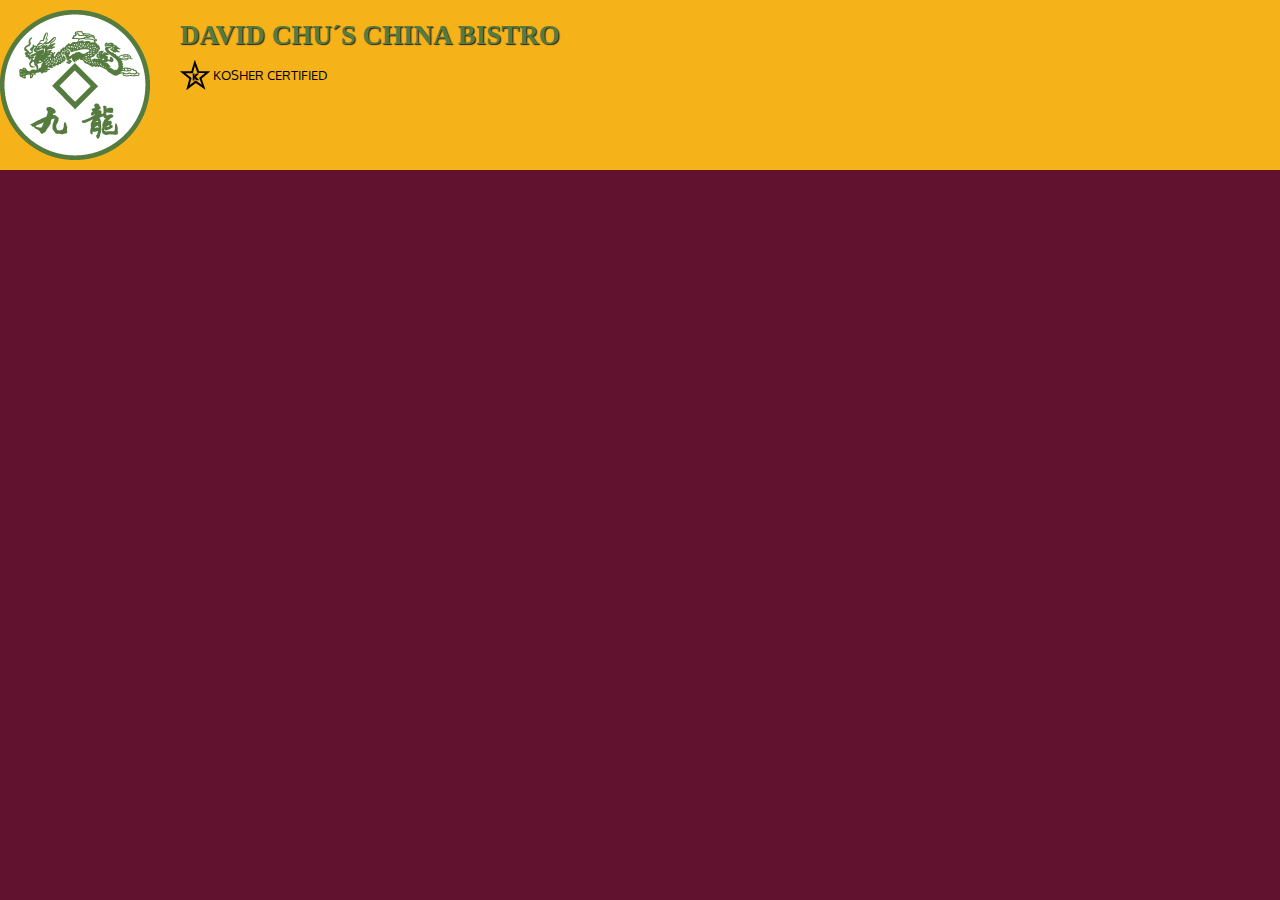
==== restaurant/index.html @ 2a60f64e "navbar part 1" ====
<!DOCTYPE html>
<html lang="es">

<head>

    <meta charset="UTF-8">
    <meta http-equiv="X-UA-Compatible" content="IE=edge">
    <meta name="viewport" content="width=device-width, initial-scale=1.0">

    <link rel="stylesheet" href="./css/bootstrap.min.css">
    <link rel="stylesheet" href="./css/styles.css">


    <link rel="preconnect" href="https://fonts.googleapis.com">
    <link rel="preconnect" href="https://fonts.gstatic.com" crossorigin>
    <link href="https://fonts.googleapis.com/css2?family=Oxygen:wght@300;400;700&display=swap" rel="stylesheet">

    <link rel="preconnect" href="https://fonts.googleapis.com">
    <link rel="preconnect" href="https://fonts.gstatic.com" crossorigin>
    <link href="https://fonts.googleapis.com/css2?family=Lora:ital,wght@0,400;0,500;0,600;0,700;1,400;1,500;1,600;1,700&display=swap" rel="stylesheet">

    <title>David Chu´s China Bistro</title>
</head>

<body>

    <header>
        <nav id="header-nav" class="navbar navbar-default">
            <div class="Container">
                <div class="navbar-header">
                    <a href="./index.html" class="pull-left visible-md visible-lg">
                        <div id="logo-img" alt="Logo image"></div>
                    </a>
                    <div class="navbar-brand">
                        <a href="./index.html"><h1>David Chu´s China Bistro</h1></a>
                        <p>
                            <img src="./css/star-k-logo.png" alt="Kosher certification">
                            <span>Kosher Certified</span>
                        </p>
                    </div>
                </div>
            </div>
        </nav>
    
    </header>


    <script src="./js/jquery-3.6.0.min.js"></script>
    <script src="./js/bootstrap.min.js"></script>
    <script src="./js/script.js"></script>
</body>

</html>
---- restaurant/css/styles.css ----
body{
    font-size: 16px;
    color: #fff;
    background-color: #61122f;
    font-family: Oxygen;
}

#header-nav{
    background-color: #f6b319;
    border-radius: 0;
    border: 0;
}

#logo-img{
    background: url(./restaurant-logo_large.png) no-repeat;
    width: 150px;
    height: 150px;
    margin: 10px 15px 10px 0;
}

.navbar-brand{
    padding-top: 25px;
}

.navbar-brand h1{ /*Restaurant name*/
    font-family: ´Lora´, serif;
    color: #557c3e;
    font-size: 1.5em;
    text-transform: uppercase;
    font-weight: bold;
    text-shadow: 1px 1px 1px #222;
    margin-top: 0;
    margin-bottom: 0;
    line-height: .75;
}

.navbar-brand a:hover, .navbar-brand a:focus{
    text-decoration: none;
}

.navbar-brand p{ /*Kosher cert*/
    color: #000;
    text-transform: uppercase;
    font-size: .7em;
    margin-top: 15px;
}

.navbar-brand p span{ /*Star-K*/
    vertical-align: middle;
}
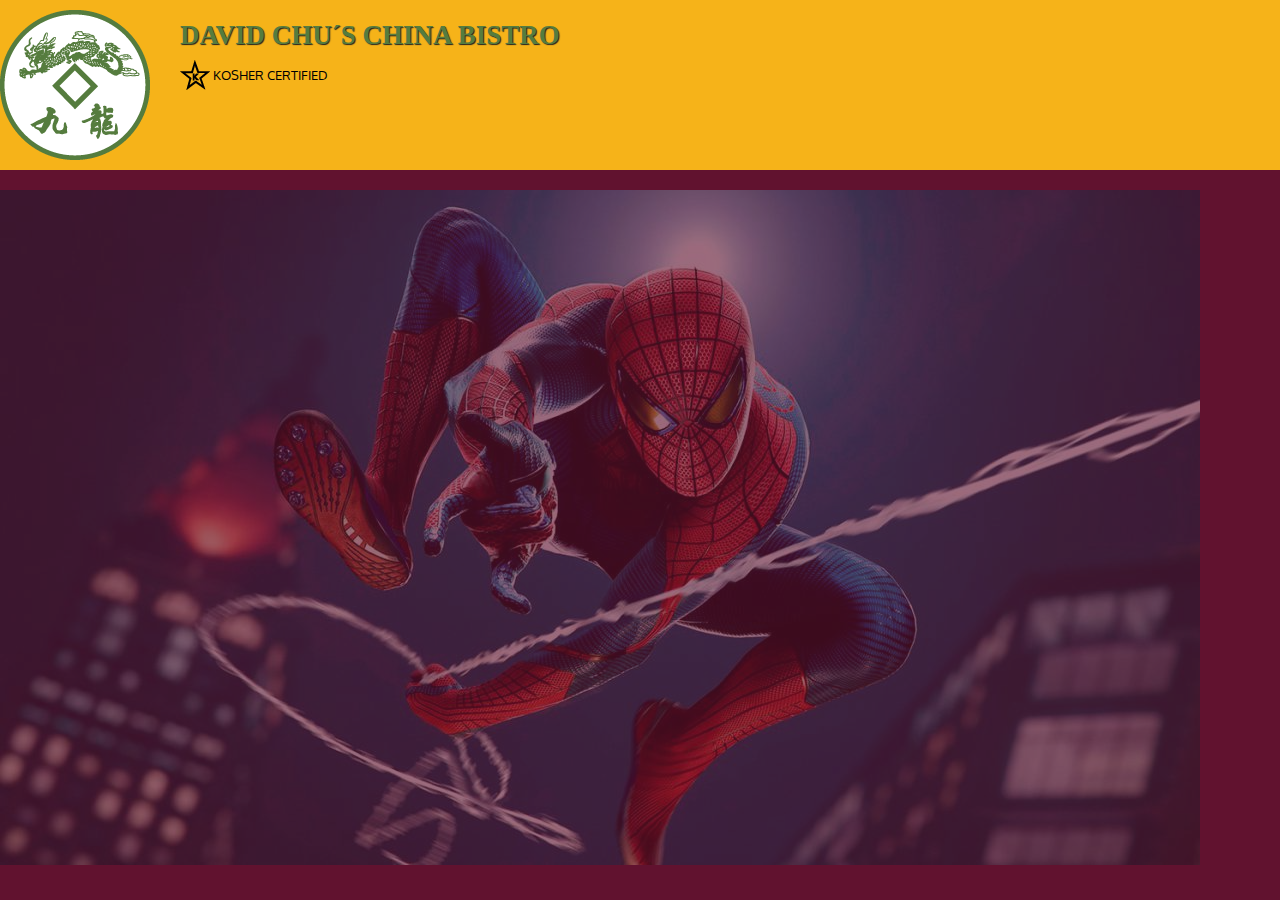
==== commit 07506213: "carga de img" ====
--- a/restaurant/index.html
+++ b/restaurant/index.html
@@ -44,6 +44,8 @@
     
     </header>
 
+    <img src="./spiderman-fondo-pantalla-transparente.png" alt="">
+
 
     <script src="./js/jquery-3.6.0.min.js"></script>
     <script src="./js/bootstrap.min.js"></script>
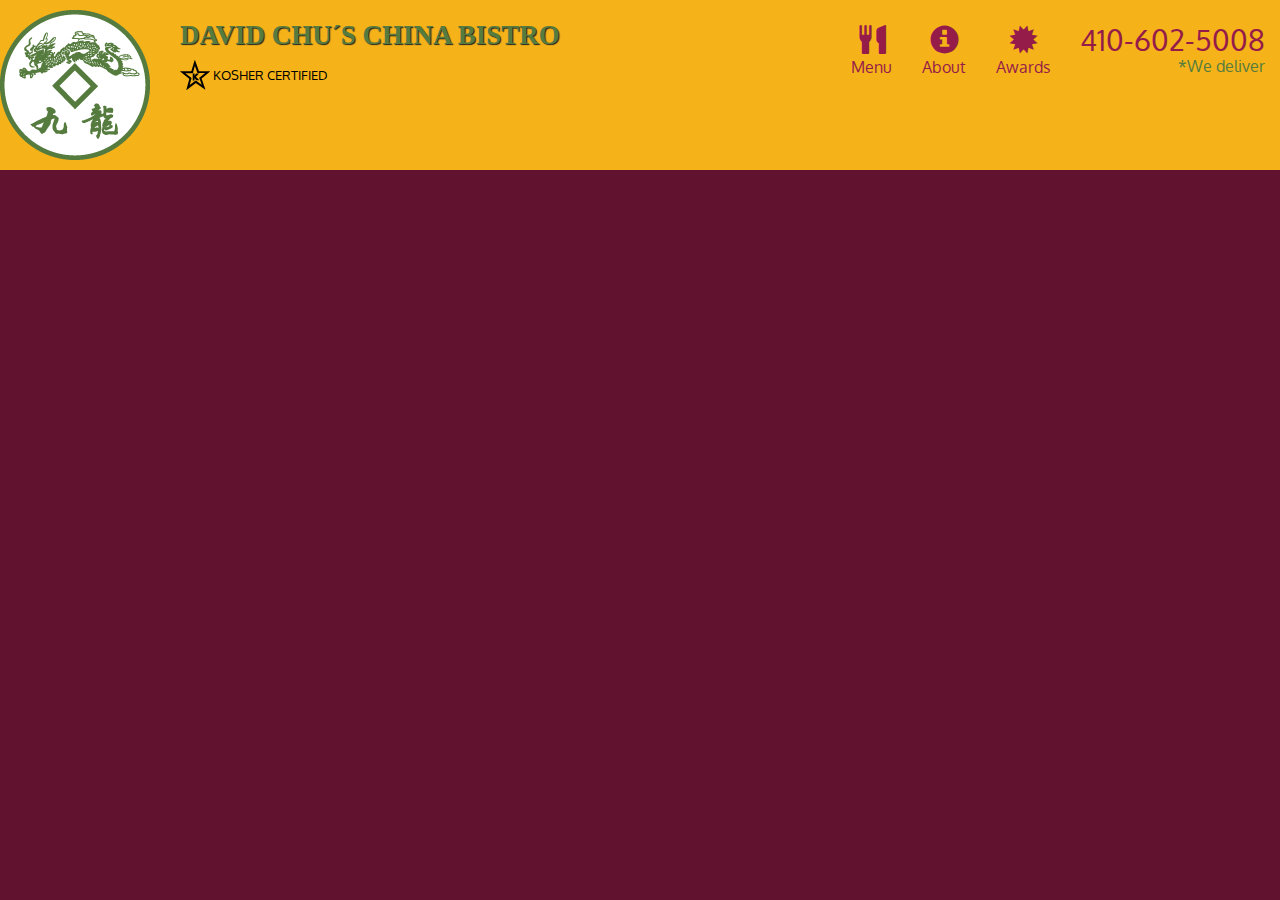
==== commit 737e3088: "Se agrega dropdown y fix" ====
--- a/restaurant/index.html
+++ b/restaurant/index.html
@@ -17,7 +17,9 @@
 
     <link rel="preconnect" href="https://fonts.googleapis.com">
     <link rel="preconnect" href="https://fonts.gstatic.com" crossorigin>
-    <link href="https://fonts.googleapis.com/css2?family=Lora:ital,wght@0,400;0,500;0,600;0,700;1,400;1,500;1,600;1,700&display=swap" rel="stylesheet">
+    <link
+        href="https://fonts.googleapis.com/css2?family=Lora:ital,wght@0,400;0,500;0,600;0,700;1,400;1,500;1,600;1,700&display=swap"
+        rel="stylesheet">
 
     <title>David Chu´s China Bistro</title>
 </head>
@@ -32,19 +34,47 @@
                         <div id="logo-img" alt="Logo image"></div>
                     </a>
                     <div class="navbar-brand">
-                        <a href="./index.html"><h1>David Chu´s China Bistro</h1></a>
+                        <a href="./index.html">
+                            <h1>David Chu´s China Bistro</h1>
+                        </a>
                         <p>
                             <img src="./css/star-k-logo.png" alt="Kosher certification">
                             <span>Kosher Certified</span>
                         </p>
                     </div>
+                    <button type="button" class="navbar-toggle collapsed" data-toggle="collapse"
+                        data-target="#collapsable-nav" aria-expanded="false">
+                        <span class="sr-only">Toggle navigation</span>
+                        <span class="icon-bar"></span>
+                        <span class="icon-bar"></span>
+                        <span class="icon-bar"></span>
+                    </button>
                 </div>
+                <div id="collapsable-nav" class="collapse navbar-collapse">
+                    <ul id="nav-list" class="nav navbar-nav navbar-right">
+                        <li>
+                            <a href="menu-categories-html">
+                                <span class="glyphicon glyphicon-cutlery"></span><br class="hidden-xs">Menu</a>
+                        </li>
+                        <li>
+                            <a href="#">
+                                <span class="glyphicon glyphicon-info-sign"></span><br class="hidden-xs">About</a>
+                        </li>
+                        <li>
+                            <a href="#">
+                                <span class="glyphicon glyphicon-certificate"></span><br class="hidden-xs">Awards</a>
+                        </li>
+                        <li id="phone" class="hidden-xs">
+                            <a href="tel:410-602-5008">
+                                <span>410-602-5008</span></a><div>*We deliver</div>
+                        </li>
+                    </ul>
+                </div>
+
             </div>
         </nav>
-    
+
     </header>
-
-    <img src="./spiderman-fondo-pantalla-transparente.png" alt="">
 
 
     <script src="./js/jquery-3.6.0.min.js"></script>
--- a/restaurant/css/styles.css
+++ b/restaurant/css/styles.css
@@ -47,4 +47,95 @@
 
 .navbar-brand p span{ /*Star-K*/
     vertical-align: middle;
-}+}
+
+#nav-list{
+    margin-top: 10px;
+}
+
+#nav-list a{
+    color: #951c49;
+    text-align: center;
+}
+
+#nav-list a:hover{
+    background: #E7E7E7;
+}
+
+#nav-list a span{
+    font-size: 1.8em;
+ }
+
+ #phone{
+     margin-top: 5px;
+ }
+
+ #phone a{/* Phone number */
+     text-align: right;
+     padding-bottom: 0;
+ }
+
+ #phone div{/* We deliverr */
+    color: #557c3e;
+    text-align: right;
+    padding-right: 15px;
+ }
+ .navbar-header button.navbar-toggle, .navbar-header .icon-bar{
+     border: 1px solid #61122f;
+ }
+
+ .navbar-header button.navbar-toggle{
+     clear: both;
+ }
+
+ /* ***********END HEADER************ */
+
+ /* Large devices only */
+
+ @media (min-width:1200px){
+     
+ }
+ 
+ /* Medium devices only */
+
+ @media (min-width:992px) and (max-width:1199px) {
+    /* Header*/ 
+    #logo-img{
+         background: url(./restaurant-logo_medium.png) no-repeat;
+         width: 100px;
+         height: 100px;
+         margin: 5px 5px 5px 0;
+     }
+     /* End header */
+ }
+
+    
+ /* Small devices only */
+
+ @media (min-width:768px) and (max-width:991px){
+     
+ }
+
+    
+ /* Extra small devices only */
+
+ @media (max-width:767px){
+     /* Header */
+    .navbar-brand{
+        padding-top: 10px;
+        height: 80px;        
+    }
+
+    .navbar-brand h1{        /* Restaurant name */
+        padding-top: 10px;
+        font-size: 5vw;    /* 1vw = 1% of viewport width */
+    }
+
+    .navbar-brand p{        /* Kosher cert */
+        margin-top: 12px;
+        font-size: .6em;
+    }
+    .navbar-brand p img{         /* Star-K */
+        height: 20px;
+    }
+ }   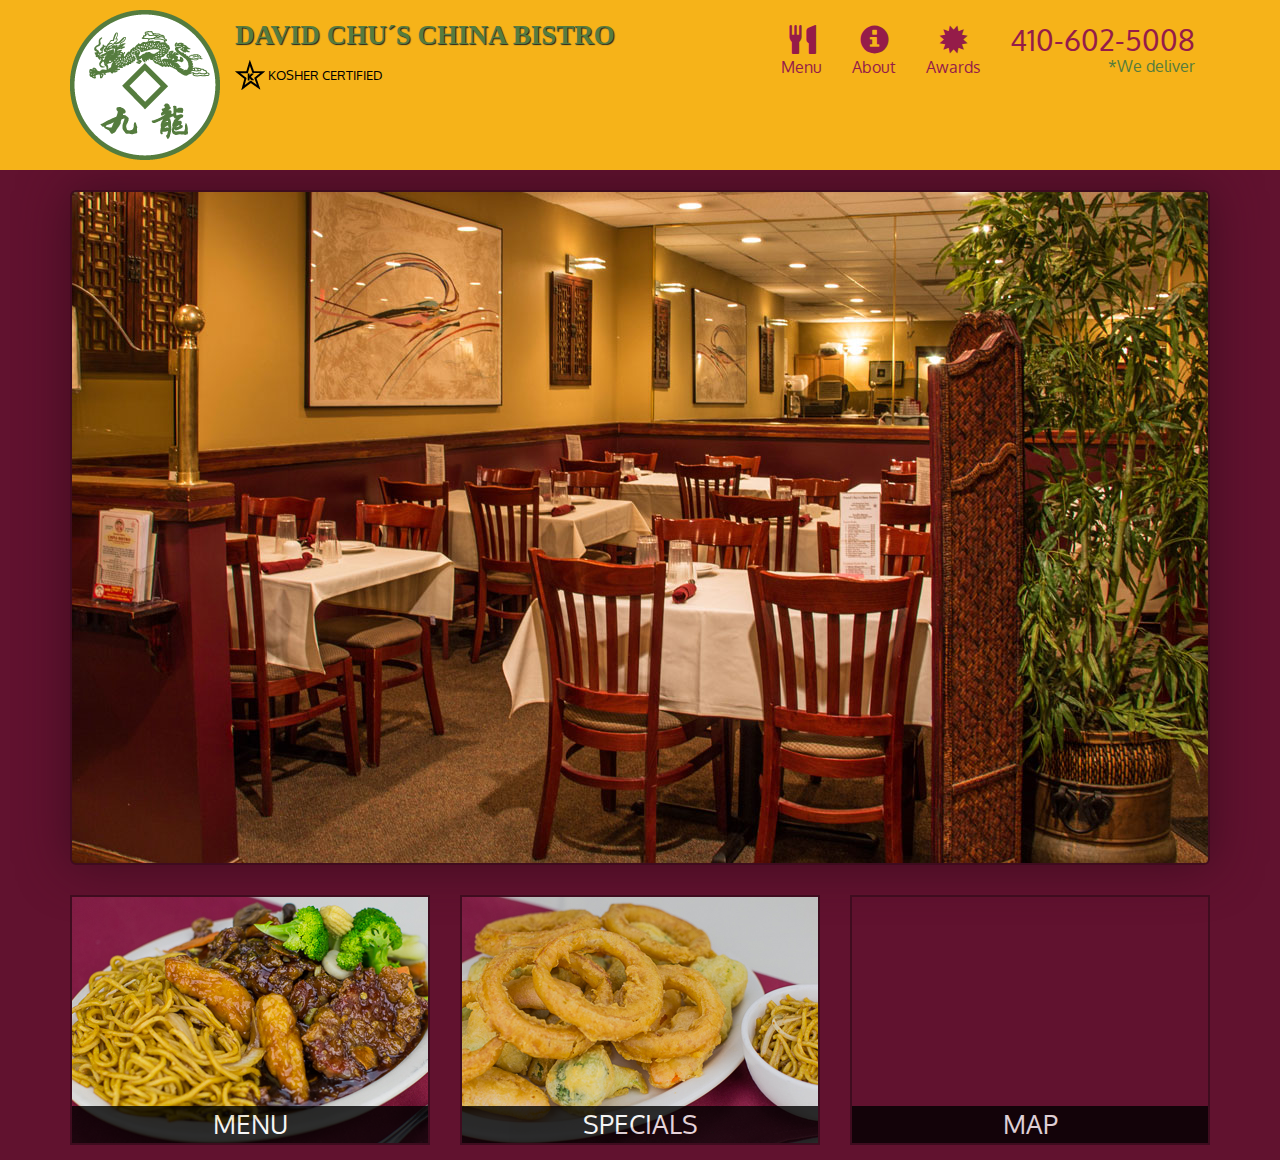
==== commit 8fd2eaf8: "jumpatron & responsive" ====
--- a/restaurant/index.html
+++ b/restaurant/index.html
@@ -28,7 +28,7 @@
 
     <header>
         <nav id="header-nav" class="navbar navbar-default">
-            <div class="Container">
+            <div class="container">
                 <div class="navbar-header">
                     <a href="./index.html" class="pull-left visible-md visible-lg">
                         <div id="logo-img" alt="Logo image"></div>
@@ -66,15 +66,48 @@
                         </li>
                         <li id="phone" class="hidden-xs">
                             <a href="tel:410-602-5008">
-                                <span>410-602-5008</span></a><div>*We deliver</div>
+                                <span>410-602-5008</span></a>
+                            <div>*We deliver</div>
                         </li>
                     </ul>
                 </div>
-
             </div>
         </nav>
+    </header>
 
-    </header>
+    <div id="call-btn" class="visible-xs">
+        <a class="btn" href="tel:410-602-5008">
+            <span class="glyphicon glyphicon-earphone"></span>410-602-5008
+        </a>
+    </div>
+    <div id="xs-deliver" class="text-center visible-xs">
+         *We deliver
+    </div>
+    <div id="main-content" class="container">
+        <div class="jumbotron">
+            <img src="./images/jumbotron_768.jpg" alt="Picture of a restaurant" class="img-responsive visible-xs">
+        </div>
+
+        <div id="home-tiles" class="row">
+            <div class="col-md-4 col-sm-6 col-xs-12">
+                <a href="menu-categories.html"><div id="menu-title"><span>menu</span></div></a>
+            </div>
+
+            <div class="col-md-4 col-sm-6 col-xs-12">
+                <a href="single-category.html"><div id="specials-title"><span>specials</span></div></a>
+            </div>
+
+            <div class="col-md-4 col-sm-12 col-xs-12">
+                <a href="https://goo.gl/maps/rgCE2fWbhKA2XqhT8" target="blank">
+                    <div id="map-title">
+                        <iframe src="https://www.google.com/maps/embed?pb=!1m18!1m12!1m3!1d3084.6752464053516!2d-76.71387678463584!3d39.363590279501345!2m3!1f0!2f0!3f0!3m2!1i1024!2i768!4f13.1!3m3!1m2!1s0x89c81a14e7817803%3A0xab20a0e99daa17ea!2sDavid%20Chu&#39;s%20China%20Bistro!5e0!3m2!1ses!2sar!4v1645476309468!5m2!1ses!2sar" width="100%" height="250" style="border:0;" allowfullscreen="" loading="lazy"></iframe>
+                        <span>map</span>
+                    </div>
+                </a>
+            </div>
+
+        </div>
+    </div>
 
 
     <script src="./js/jquery-3.6.0.min.js"></script>
--- a/restaurant/css/styles.css
+++ b/restaurant/css/styles.css
@@ -90,10 +90,59 @@
 
  /* ***********END HEADER************ */
 
+ /* ***********HOME PAGE*******************************************/
+ .container .jumbotron{
+    box-shadow: 0 0 50px #3F0C1F;
+    border: 2px solid #3F0C1F;
+ }
+
+ #menu-title, #specials-title, #map-title{
+     height: 250px;
+     width: 100%;
+     margin-bottom: 15px;
+     position:relative;
+     border: 2px solid #3F0C1F;
+     overflow: hidden;
+ }
+
+ #menu-title:hover, #specials-title:hover, #map-title:hover{
+    box-shadow: 0 1px 5px 1px #CCCCCC;
+ }
+
+ #menu-title{
+     background: url(../images/menu-tile.jpg) no-repeat;
+     background-position: center;
+ }
+
+ #specials-title{
+    background: url(../images/specials-tile.jpg) no-repeat;
+    background-position: center;
+}
+
+#menu-title span, #specials-title span, #map-title span{
+    position: absolute;
+    bottom: 0;
+    right: 0;
+    width: 100%;
+    text-align: center;
+    font-size: 1.6em;
+    text-transform: uppercase;
+    background-color: #000;
+    color: #fff;
+    opacity: .8;
+}
+
+
+
+ /*****************END HOME PAGE*************************************/
+ 
  /* Large devices only */
 
  @media (min-width:1200px){
-     
+    .container .jumbotron{
+         background: url(../images/jumbotron_1200.jpg)no-repeat;
+         height: 675px;
+     }
  }
  
  /* Medium devices only */
@@ -107,19 +156,26 @@
          margin: 5px 5px 5px 0;
      }
      /* End header */
+     .container .jumbotron{
+        background: url(../images/jumbotron_992.jpg)no-repeat;
+        height: 558px;
+     }
  }
 
     
  /* Small devices only */
 
  @media (min-width:768px) and (max-width:991px){
-     
+    .container .jumbotron{
+        background: url(../images/jumbotron_768.jpg)no-repeat;
+        height: 432px;
+    }
  }
 
     
  /* Extra small devices only */
 
- @media (max-width:767px){
+ @media (min-width:480px) and (max-width:767px){
      /* Header */
     .navbar-brand{
         padding-top: 10px;
@@ -138,4 +194,56 @@
     .navbar-brand p img{         /* Star-K */
         height: 20px;
     }
- }   +
+    #collapsable-nav a{     /* Collapsed nav menu glyph */
+        font-size: 1.2em;
+    }
+
+    #collapsable-nav a span{     /* se hace para que el icono manten el mismo tamaño de las letras */
+        font-size: 1em;
+        margin-right: 5px;   
+    }
+
+    #call-btn> a {
+        font-size: 1.5em;
+        display: block;
+        margin: 0 20px;
+        padding: 10px;
+        border: 2px solid #fff;
+        background-color: #f6b319;
+        color: #951c49;
+    }
+
+    #xs-deliver{
+        margin-top: 5px;
+        font-size: .7em;
+        letter-spacing: .1em;
+        text-transform: uppercase;
+    }/* end-header */
+
+     /* Home-page */
+
+    .container .jumbotron{
+        margin-top: 30px;
+        padding: 0;
+    }
+
+    #menu-title, #specials-title{
+        width: 360px;
+        margin: 0 auto 15px;
+    }
+           
+ }   
+
+  /* SUPER Extra small devices only */
+
+  @media (max-width:479px){
+      .navbar-brand h1{
+          padding-top: 5px;
+          font-size: 6vw;
+      }
+      #menu-title, #specials-title{
+          width: 280px;
+          margin: 0 auto 15px;
+      }
+  }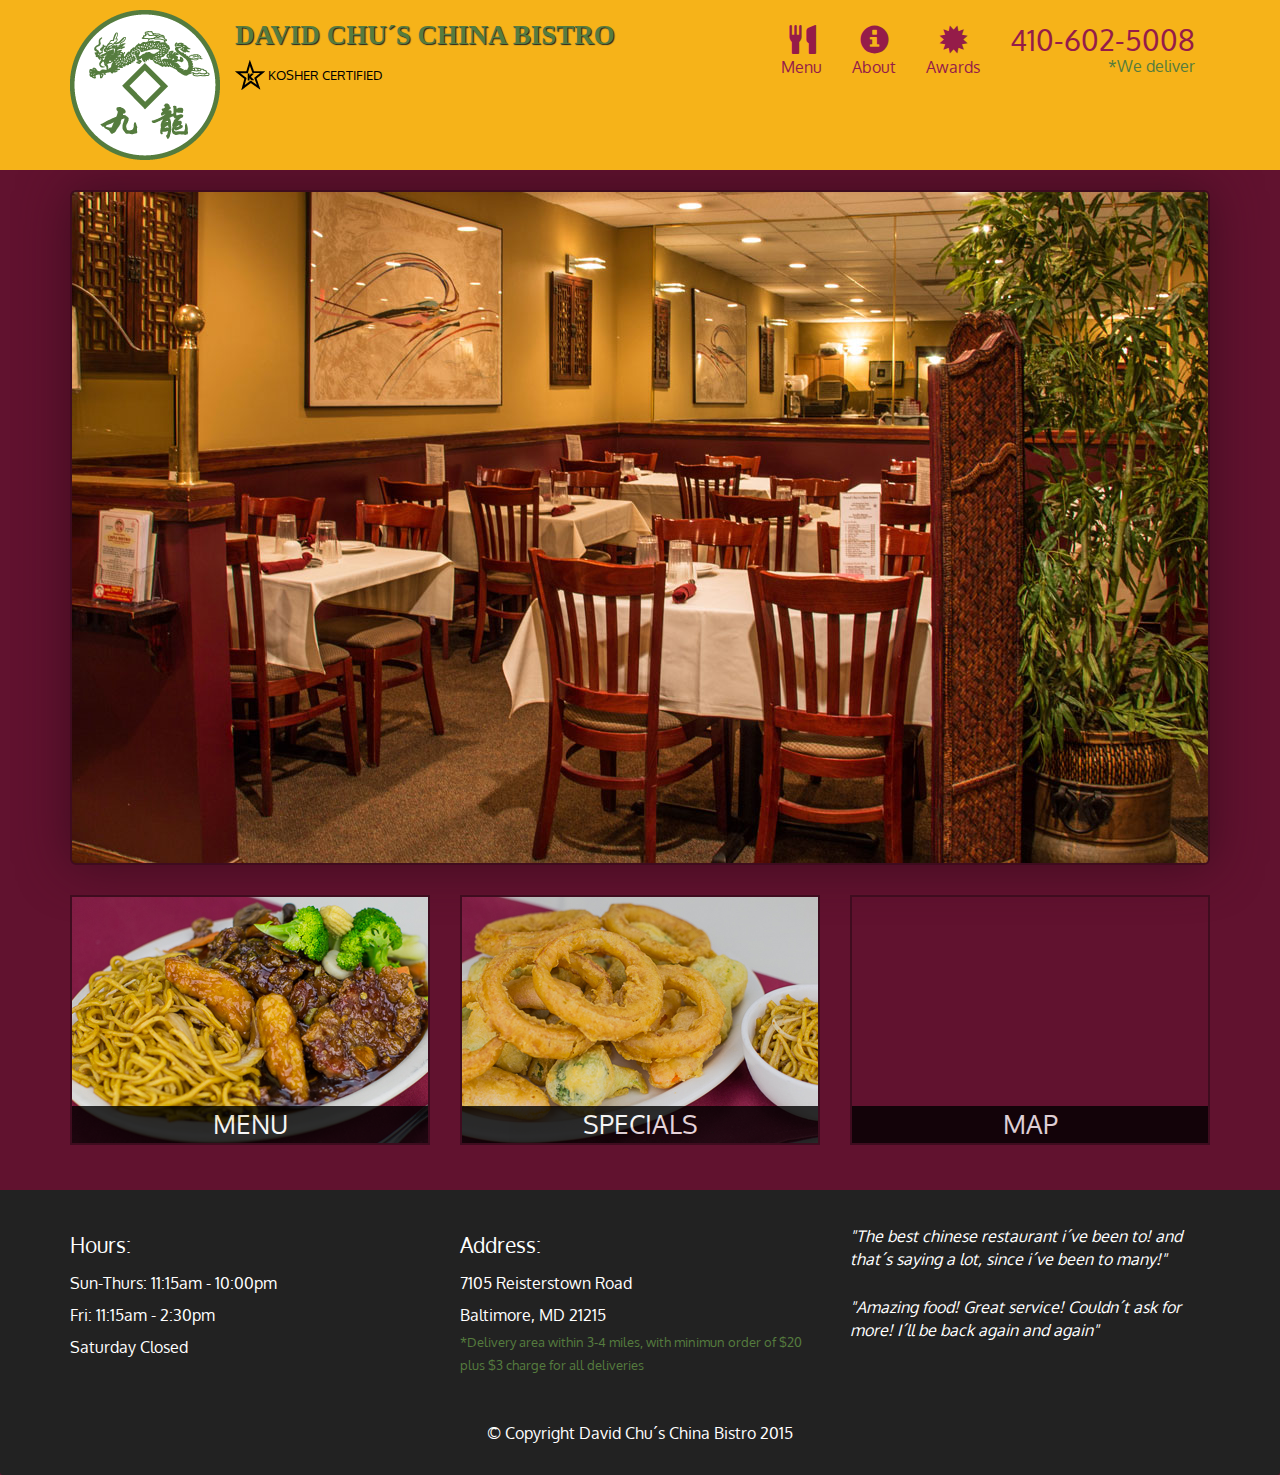
==== commit 3a3b37cc: "Home finalizada" ====
--- a/restaurant/index.html
+++ b/restaurant/index.html
@@ -105,9 +105,36 @@
                     </div>
                 </a>
             </div>
+         </div> <!--End of home titles -->
+    </div> <!--End of main content -->
 
+    <footer class="panel-footer">
+        <div class="container">
+            <div class="row">
+                <section id="hours" class="col-sm-4">
+                    <span>Hours:</span><br>
+                    Sun-Thurs: 11:15am - 10:00pm<br>
+                    Fri: 11:15am - 2:30pm<br>
+                    Saturday Closed
+                    <hr class="visible-xs">
+                </section>
+                <section id="address" class="col-sm-4">
+                    <span>Address:</span> <br>
+                    7105 Reisterstown Road <br>
+                    Baltimore, MD 21215
+                    <p>*Delivery area within 3-4 miles, with minimun order  of $20 plus $3 charge for all deliveries</p> 
+                    <hr class="visible-xs">
+                </section>
+                <section id="testimonials" class="col-sm-4">
+                    <p>"The best chinese restaurant i´ve been to! and that´s saying a lot, since i´ve been to many!"</p>
+                    <p>"Amazing food! Great service! Couldn´t ask for more! I´ll be back again and again"</p>
+                </section>
+            </div>
+            <div class="text-center">&copy; Copyright David Chu´s China Bistro 2015</div>
         </div>
-    </div>
+    </footer>
+
+
 
 
     <script src="./js/jquery-3.6.0.min.js"></script>
--- a/restaurant/css/styles.css
+++ b/restaurant/css/styles.css
@@ -4,6 +4,8 @@
     background-color: #61122f;
     font-family: Oxygen;
 }
+
+/**Header**/
 
 #header-nav{
     background-color: #f6b319;
@@ -86,9 +88,44 @@
 
  .navbar-header button.navbar-toggle{
      clear: both;
- }
-
- /* ***********END HEADER************ */
+     margin-top: -30px;
+ }
+
+ /****END HEADER*****/
+
+/****************************FOOTER*******************************/
+
+.panel-footer{
+    margin-top: 30px;
+    padding-top: 35px;
+    padding-bottom: 30px;
+    background-color: #222;
+    border-top: 0;
+}
+
+.panel-footer div.row{
+    margin-bottom: 35px;
+}
+
+#hours, #address{
+    line-height: 2;
+}
+#hours > span, #address > span{
+    font-size: 1.3em;
+}
+#address p{
+    color: #557c3e;
+    font-size: .8em;
+    line-height: 1.8;
+}
+#testimonials{
+    font-style: italic;
+}
+#testimonials p:nth-child(2){        /*toma el segundo parrafo*/
+    margin-top: 25px;
+}
+/****END FOOTER*****/
+
 
  /* ***********HOME PAGE*******************************************/
  .container .jumbotron{
@@ -181,12 +218,10 @@
         padding-top: 10px;
         height: 80px;        
     }
-
     .navbar-brand h1{        /* Restaurant name */
         padding-top: 10px;
         font-size: 5vw;    /* 1vw = 1% of viewport width */
     }
-
     .navbar-brand p{        /* Kosher cert */
         margin-top: 12px;
         font-size: .6em;
@@ -194,16 +229,13 @@
     .navbar-brand p img{         /* Star-K */
         height: 20px;
     }
-
     #collapsable-nav a{     /* Collapsed nav menu glyph */
         font-size: 1.2em;
     }
-
     #collapsable-nav a span{     /* se hace para que el icono manten el mismo tamaño de las letras */
         font-size: 1em;
         margin-right: 5px;   
     }
-
     #call-btn> a {
         font-size: 1.5em;
         display: block;
@@ -213,7 +245,6 @@
         background-color: #f6b319;
         color: #951c49;
     }
-
     #xs-deliver{
         margin-top: 5px;
         font-size: .7em;
@@ -221,18 +252,31 @@
         text-transform: uppercase;
     }/* end-header */
 
-     /* Home-page */
+    /* FOOTER */
+
+    .panel-footer section{
+        margin-bottom: 30px;
+        text-align: center;
+    }
+    .panel-footer section:nth-child(3){
+        margin-bottom: 0;
+    }
+    .panel-footer section hr{
+        width: 50%;
+    }
+
+    /* End FOOTER */
+
+    /* Home-page */
 
     .container .jumbotron{
         margin-top: 30px;
         padding: 0;
     }
-
     #menu-title, #specials-title{
         width: 360px;
         margin: 0 auto 15px;
-    }
-           
+    }           
  }   
 
   /* SUPER Extra small devices only */
@@ -246,4 +290,20 @@
           width: 280px;
           margin: 0 auto 15px;
       }
+      
+    /* FOOTER */
+
+    .panel-footer section{
+        margin-bottom: 30px;
+        text-align: center;
+    }
+    .panel-footer section:nth-child(3){
+        margin-bottom: 0;
+    }
+    .panel-footer section hr{
+        width: 50%;
+    }
+
+    /* End FOOTER */
+
   }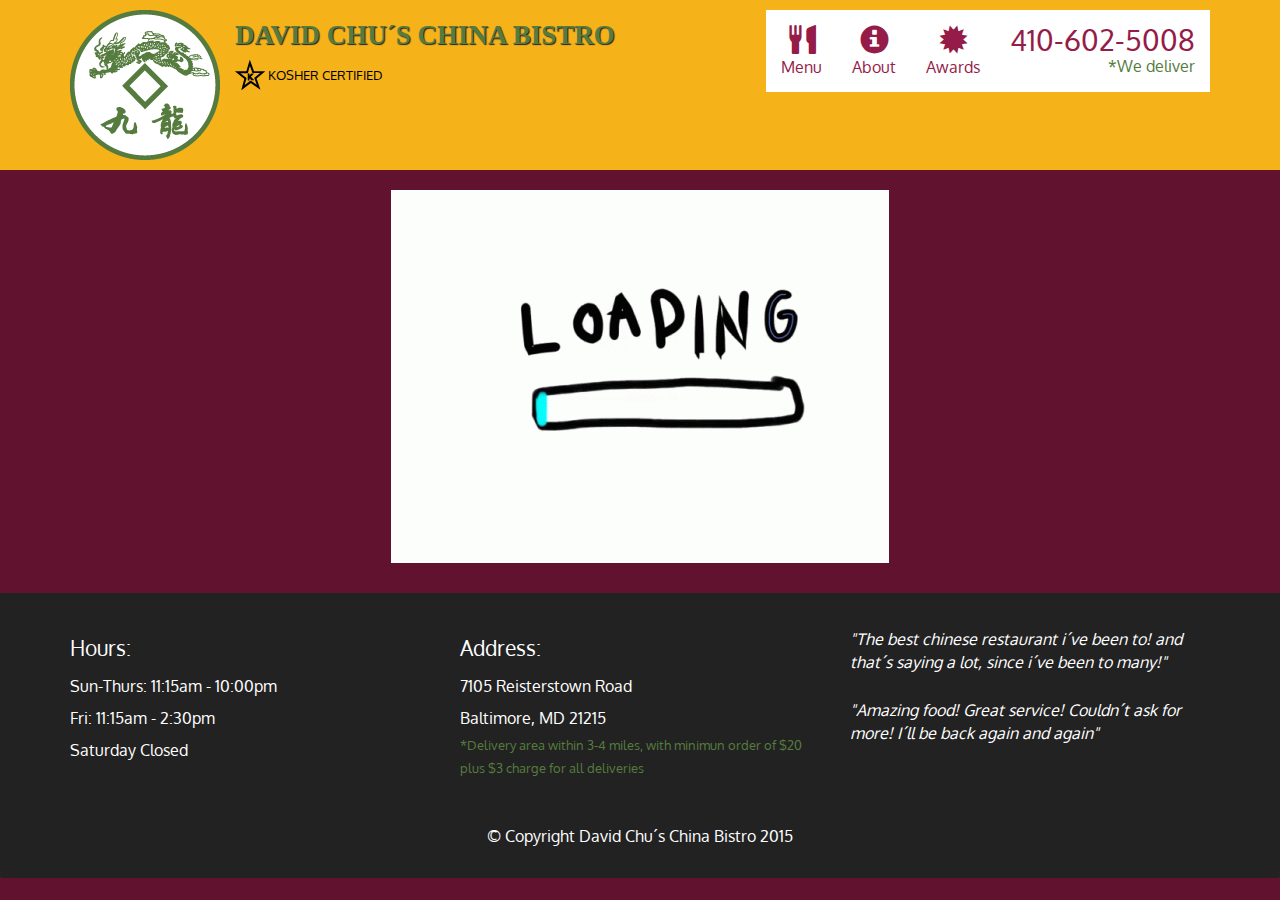
==== commit 6583f5ff: "inicio solution5" ====
--- a/restaurant/index.html
+++ b/restaurant/index.html
@@ -6,6 +6,8 @@
     <meta charset="UTF-8">
     <meta http-equiv="X-UA-Compatible" content="IE=edge">
     <meta name="viewport" content="width=device-width, initial-scale=1.0">
+
+
 
     <link rel="stylesheet" href="./css/bootstrap.min.css">
     <link rel="stylesheet" href="./css/styles.css">
@@ -42,7 +44,7 @@
                             <span>Kosher Certified</span>
                         </p>
                     </div>
-                    <button type="button" class="navbar-toggle collapsed" data-toggle="collapse"
+                    <button id="navbarToggle" type="button" class="navbar-toggle collapsed" data-toggle="collapse"
                         data-target="#collapsable-nav" aria-expanded="false">
                         <span class="sr-only">Toggle navigation</span>
                         <span class="icon-bar"></span>
@@ -52,6 +54,10 @@
                 </div>
                 <div id="collapsable-nav" class="collapse navbar-collapse">
                     <ul id="nav-list" class="nav navbar-nav navbar-right">
+                        <li class="visible-xs active">
+                            <a href="index.html">
+                                <span class="glyphicon glyphicon-home"></span>Home</a>
+                        </li>                        
                         <li>
                             <a href="menu-categories-html">
                                 <span class="glyphicon glyphicon-cutlery"></span><br class="hidden-xs">Menu</a>
@@ -83,30 +89,7 @@
     <div id="xs-deliver" class="text-center visible-xs">
          *We deliver
     </div>
-    <div id="main-content" class="container">
-        <div class="jumbotron">
-            <img src="./images/jumbotron_768.jpg" alt="Picture of a restaurant" class="img-responsive visible-xs">
-        </div>
-
-        <div id="home-tiles" class="row">
-            <div class="col-md-4 col-sm-6 col-xs-12">
-                <a href="menu-categories.html"><div id="menu-title"><span>menu</span></div></a>
-            </div>
-
-            <div class="col-md-4 col-sm-6 col-xs-12">
-                <a href="single-category.html"><div id="specials-title"><span>specials</span></div></a>
-            </div>
-
-            <div class="col-md-4 col-sm-12 col-xs-12">
-                <a href="https://goo.gl/maps/rgCE2fWbhKA2XqhT8" target="blank">
-                    <div id="map-title">
-                        <iframe src="https://www.google.com/maps/embed?pb=!1m18!1m12!1m3!1d3084.6752464053516!2d-76.71387678463584!3d39.363590279501345!2m3!1f0!2f0!3f0!3m2!1i1024!2i768!4f13.1!3m3!1m2!1s0x89c81a14e7817803%3A0xab20a0e99daa17ea!2sDavid%20Chu&#39;s%20China%20Bistro!5e0!3m2!1ses!2sar!4v1645476309468!5m2!1ses!2sar" width="100%" height="250" style="border:0;" allowfullscreen="" loading="lazy"></iframe>
-                        <span>map</span>
-                    </div>
-                </a>
-            </div>
-         </div> <!--End of home titles -->
-    </div> <!--End of main content -->
+    <div id="main-content" class="container"></div> <!--End of main content -->
 
     <footer class="panel-footer">
         <div class="container">
@@ -134,12 +117,18 @@
         </div>
     </footer>
 
+    
+    <script src="https://code.jquery.com/jquery-2.1.4.min.js" integrity="sha256-8WqyJLuWKRBVhxXIL1jBDD7SDxU936oZkCnxQbWwJVw=" crossorigin="anonymous"></script>
+
+    <script src="https://code.jquery.com/jquery-2.1.0.js" integrity="sha256-D6d1KSapXjq2tfZ6Ie9AYozkRHyB3fT2ys9mO2+4Wvc=" crossorigin="anonymous"></script>
+    
+    <!-- <script src="//ajax.googleapis.com/ajax/libs/jquery/1.9.1/jquery.min.js"></script>
+    <script src="./js/jquery-3.6.0.min.js"></script>-->
+    <script src="./js/bootstrap.min.js"></script> 
+    <script src="./js/script.js"></script>
 
 
 
-    <script src="./js/jquery-3.6.0.min.js"></script>
-    <script src="./js/bootstrap.min.js"></script>
-    <script src="./js/script.js"></script>
 </body>
 
 </html>--- a/restaurant/css/styles.css
+++ b/restaurant/css/styles.css
@@ -52,6 +52,7 @@
 }
 
 #nav-list{
+    background-color: white;
     margin-top: 10px;
 }
 
@@ -169,11 +170,98 @@
     opacity: .8;
 }
 
-
-
  /*****************END HOME PAGE*************************************/
  
- /* Large devices only */
+ /* Menu categories page */
+
+ .category-tile{
+     position: relative;
+     border: 2px solid #3F0C1F;
+     overflow: hidden;
+     width: 200px;
+     height: 200px;
+     margin: 0 auto 15px;
+ }
+
+ .category-tile span{
+     position: absolute;
+     bottom: 0;
+     right: 0;
+     width: 100%;
+     text-align: center;
+     font-size: 1.2em;
+     text-transform: uppercase;
+     background-color: #000;
+     color: #fff;
+     opacity: .8;
+ }
+
+.category-tile:hover{
+    box-shadow: 0 1px 5px 1px #CCCCCC;
+}
+
+#menu-categories-tittle + div{
+    margin-bottom: 50px;
+}
+
+ /* END Menu categories page */
+
+
+ /* SINGLE categories page */
+.menu-item-tile{
+    margin-bottom: 25px;
+}
+
+.menu-item-tile hr{
+    width: 80%;
+}
+
+.menu-item-tile .menu-item-price{
+    font-size: 1.1em;
+    text-align: right;
+    margin-top: -15px;
+    margin-right: -15px;
+}
+
+.menu-item-tile .menu-item-price span{
+    font-size: .6em;
+}
+
+.menu-item-photo{
+    position: relative;
+    border: 2px solid #3F0C1F;
+    overflow: hidden;
+    padding: 0;
+    margin-right: -15px;
+    margin-left: auto;
+    margin-bottom: 20px;
+    max-width: 250px;
+}
+
+.menu-item-photo div{
+    position: absolute;
+    bottom: 0;
+    right: 0;
+    width: 80px;
+    background-color: #557c3e;
+    text-align: center;
+}
+
+.menu-item-description{
+    padding-right: 30px;
+}
+h3.menu-item-title{
+    margin: 0 0 10px;
+}
+
+.menu-item-details{
+    font-size: .9em;
+    font-style: italic;
+}
+
+ /* END Single categories page */
+
+ /********** Large devices only *************/
 
  @media (min-width:1200px){
     .container .jumbotron{
@@ -229,6 +317,8 @@
     .navbar-brand p img{         /* Star-K */
         height: 20px;
     }
+    
+
     #collapsable-nav a{     /* Collapsed nav menu glyph */
         font-size: 1.2em;
     }
@@ -276,7 +366,16 @@
     #menu-title, #specials-title{
         width: 360px;
         margin: 0 auto 15px;
-    }           
+    }
+    .menu-item-photo{
+        margin-right: auto;
+    }
+    .menu-item-tile .menu-item-price{
+        text-align: center;
+    }
+    .menu-item-description{
+        text-align: center;
+    }
  }   
 
   /* SUPER Extra small devices only */
@@ -286,11 +385,21 @@
           padding-top: 5px;
           font-size: 6vw;
       }
+      /* Home page */
       #menu-title, #specials-title{
           width: 280px;
           margin: 0 auto 15px;
       }
-      
+
+      .col-xxs-12{
+          position: relative;
+          min-height: 1px;
+          padding-right: 15px;
+          padding-left: 15px;
+          float: left;
+          width: 100%;
+      }
+
     /* FOOTER */
 
     .panel-footer section{
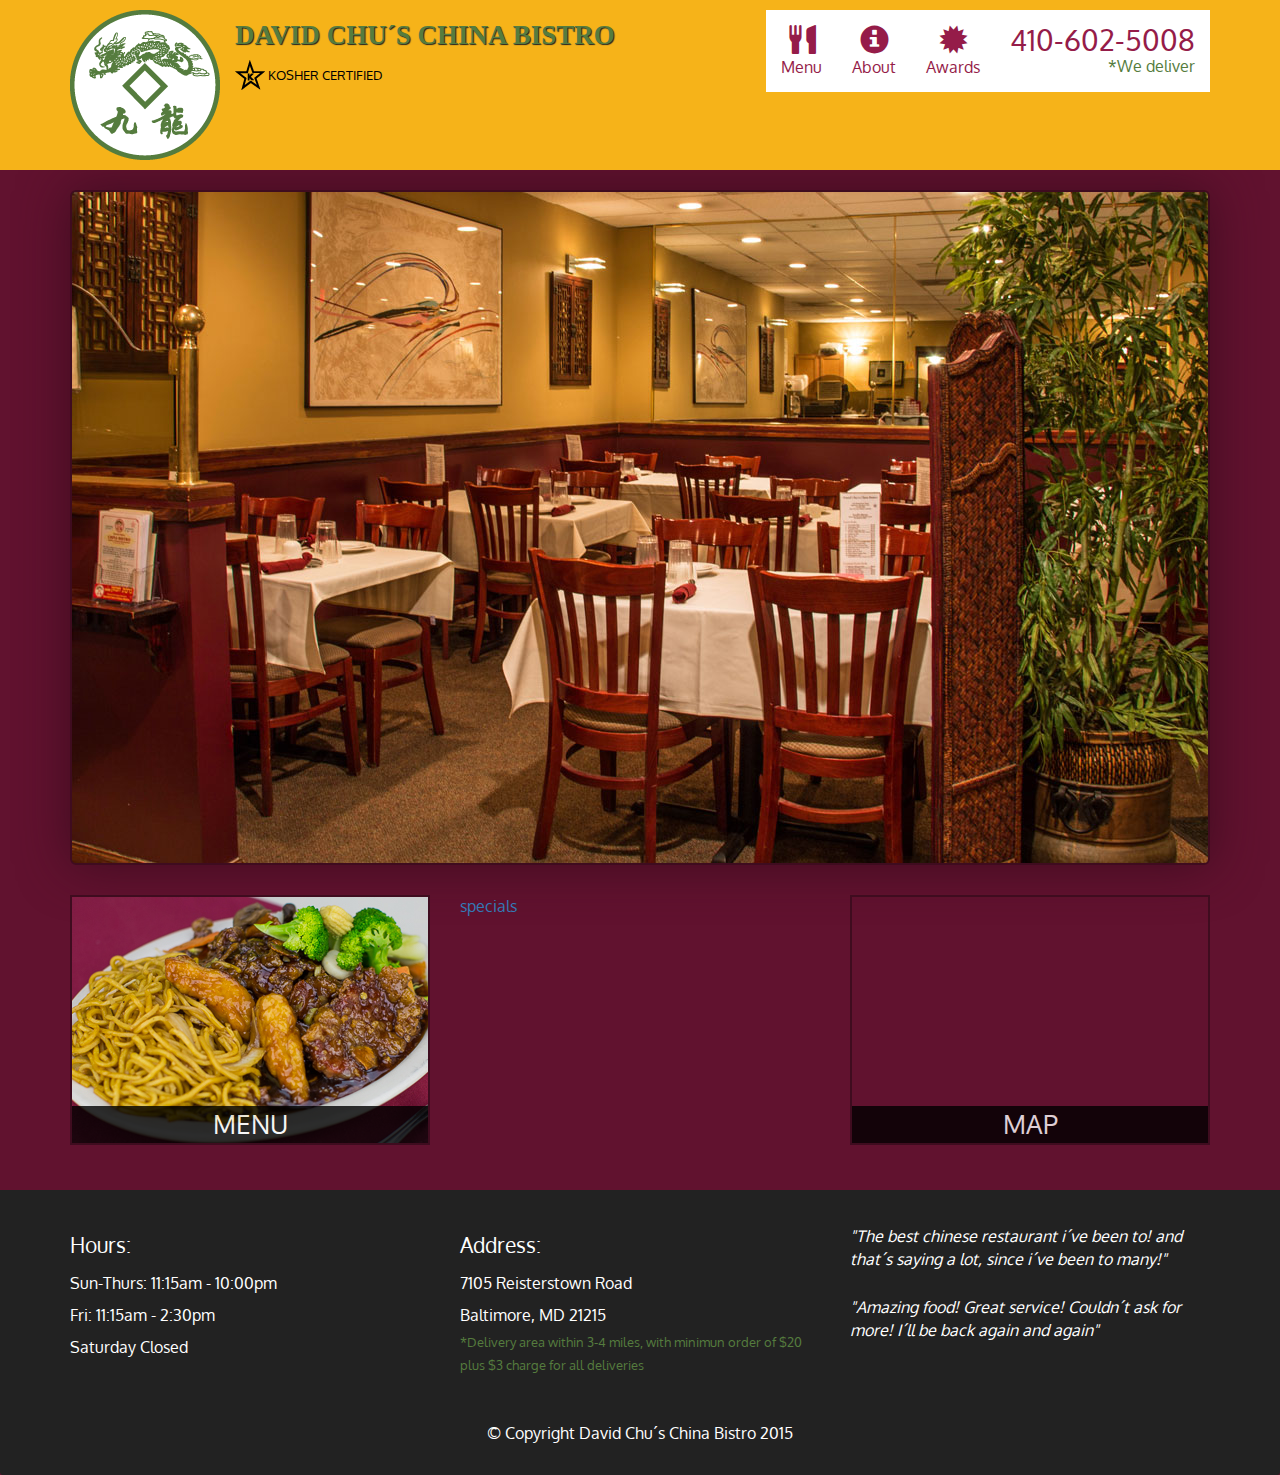
==== commit ee9e6e52: "solution 5v2" ====
--- a/restaurant/index.html
+++ b/restaurant/index.html
@@ -117,13 +117,14 @@
         </div>
     </footer>
 
+    <script src="./js/ajax-utils.js"></script>
     
-    <script src="https://code.jquery.com/jquery-2.1.4.min.js" integrity="sha256-8WqyJLuWKRBVhxXIL1jBDD7SDxU936oZkCnxQbWwJVw=" crossorigin="anonymous"></script>
+   <!-- <script src="https://code.jquery.com/jquery-2.1.4.min.js" integrity="sha256-8WqyJLuWKRBVhxXIL1jBDD7SDxU936oZkCnxQbWwJVw=" crossorigin="anonymous"></script>
 
     <script src="https://code.jquery.com/jquery-2.1.0.js" integrity="sha256-D6d1KSapXjq2tfZ6Ie9AYozkRHyB3fT2ys9mO2+4Wvc=" crossorigin="anonymous"></script>
     
-    <!-- <script src="//ajax.googleapis.com/ajax/libs/jquery/1.9.1/jquery.min.js"></script>
-    <script src="./js/jquery-3.6.0.min.js"></script>-->
+     <script src="//ajax.googleapis.com/ajax/libs/jquery/1.9.1/jquery.min.js"></script>-->
+    <script src="./js/jquery-3.6.0.min.js"></script>
     <script src="./js/bootstrap.min.js"></script> 
     <script src="./js/script.js"></script>
 
